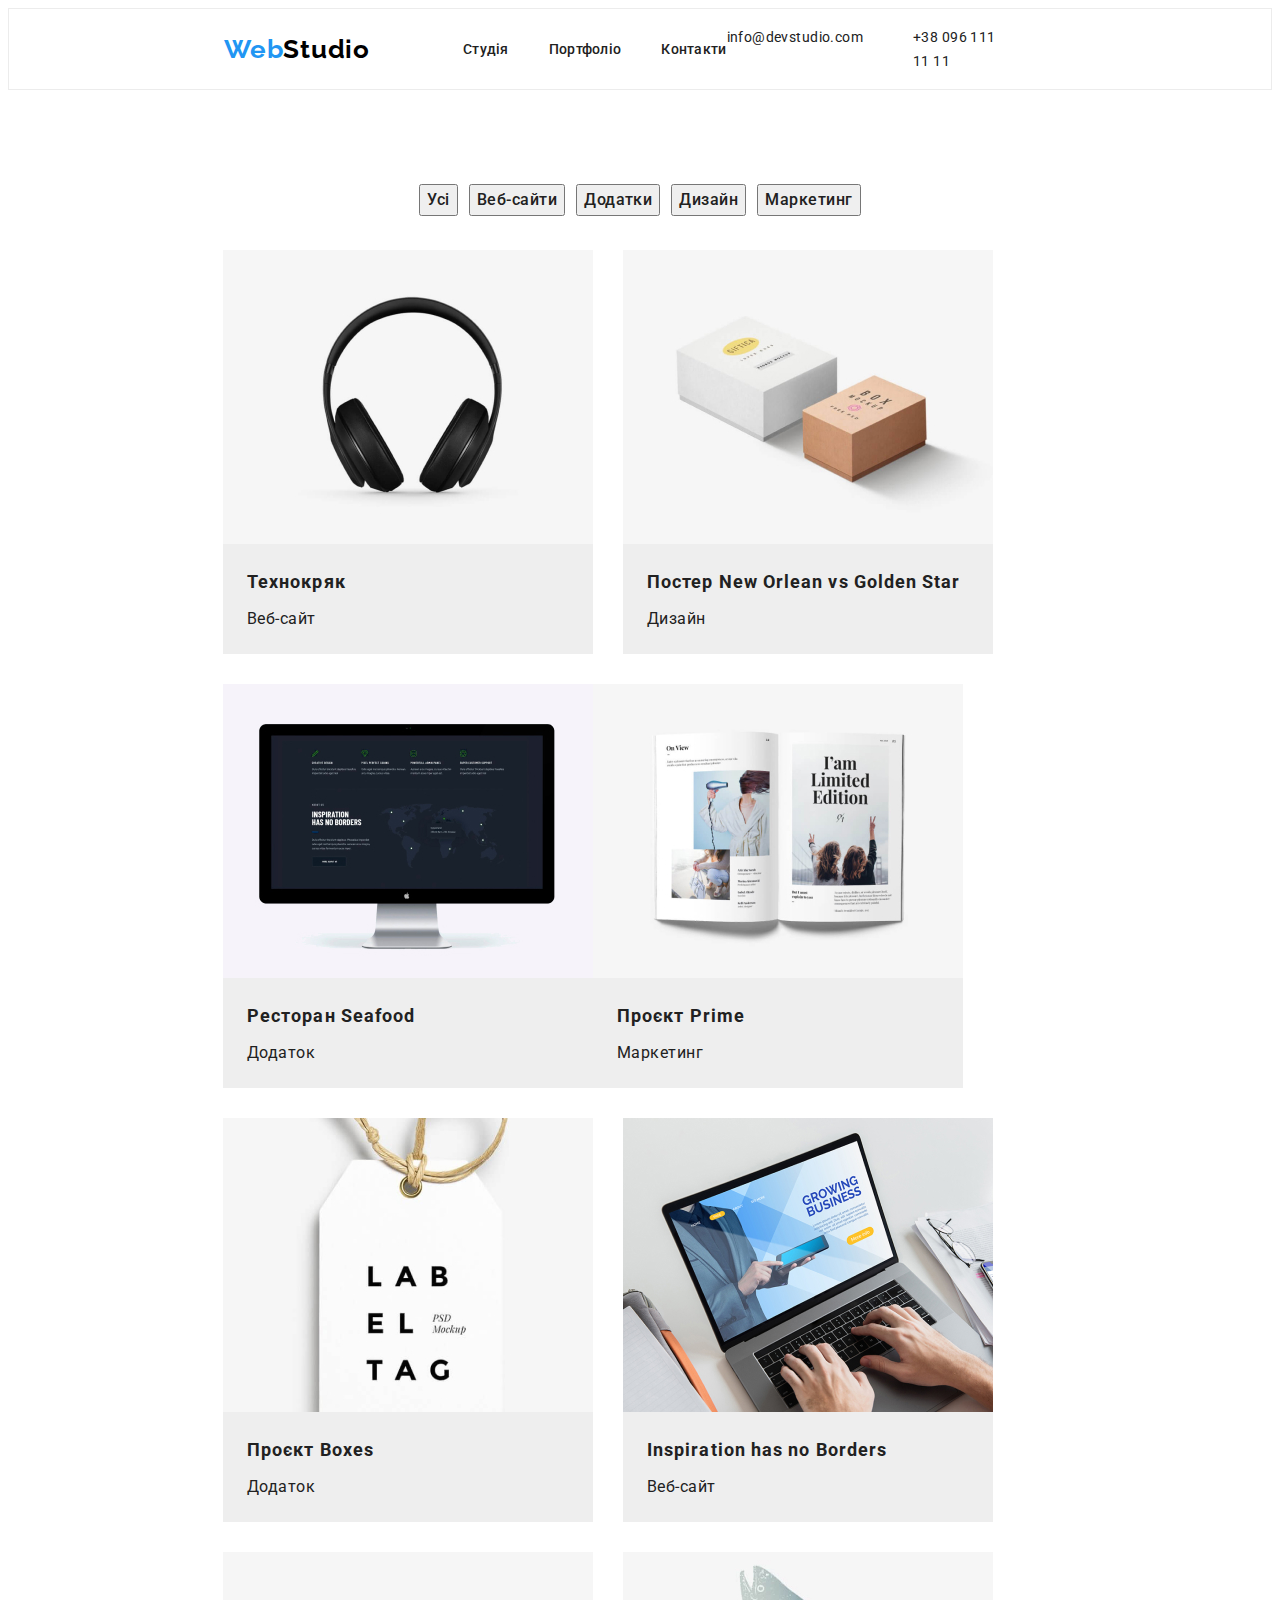
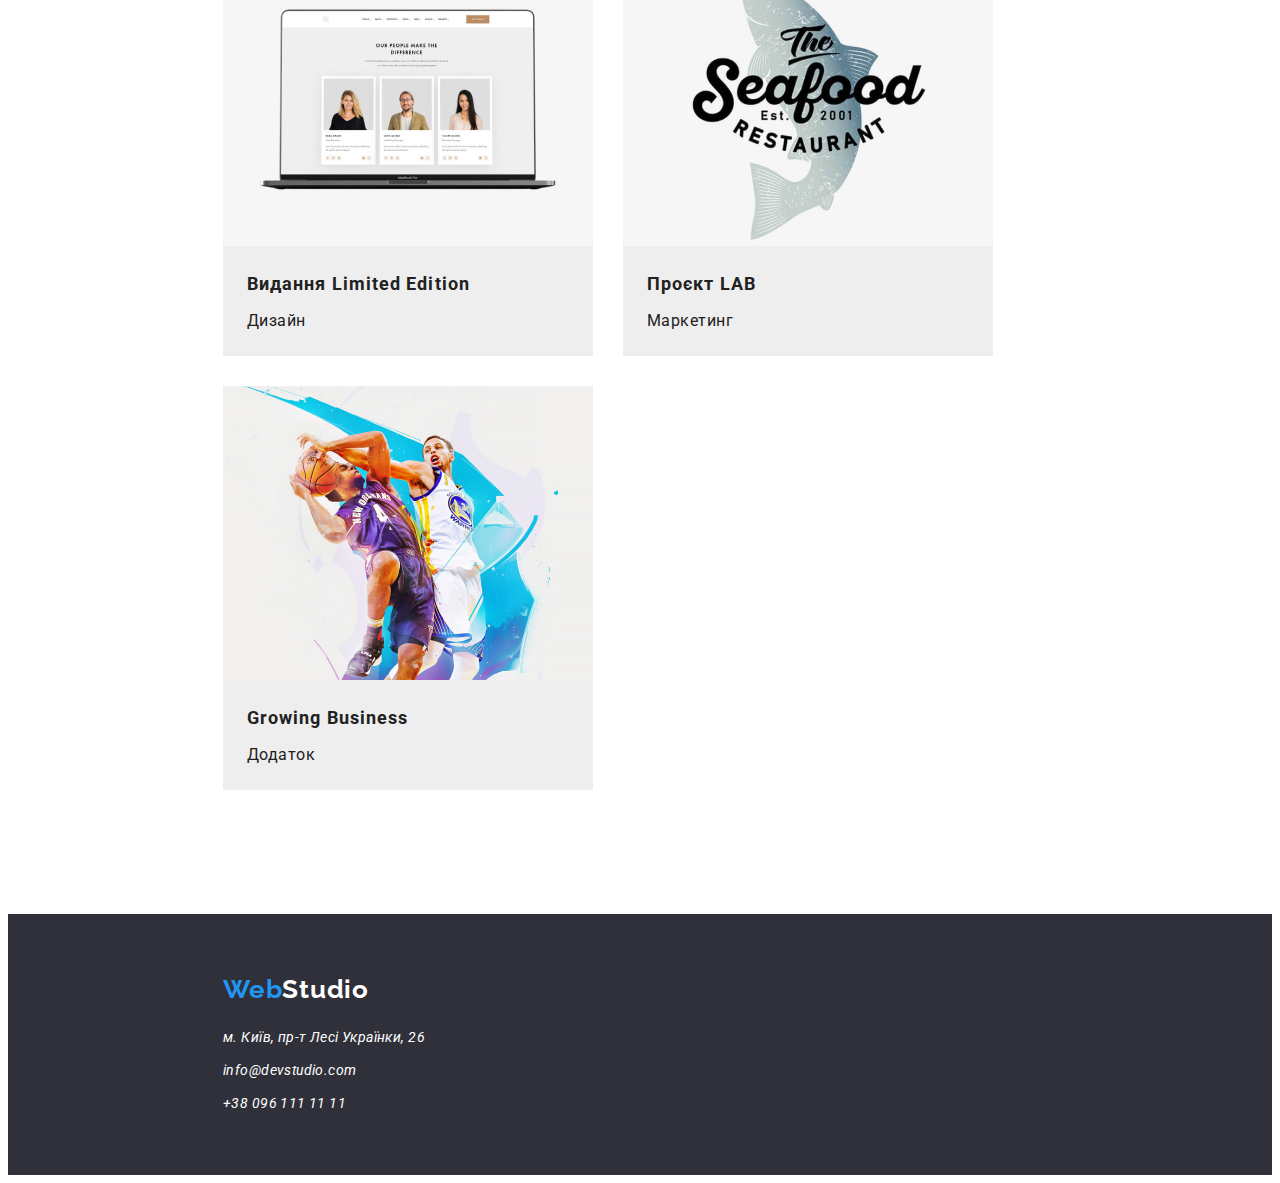
==== portfolio.html @ 18278113 "hommmm" ====
<!DOCTYPE html>
<html lang="en">
  <head>
    <meta charset="UTF-8" />
    <meta name="viewport" content="width=device-width, initial-scale=1.0" />
    <title>Document</title>
    <link rel="preconnect" href="https://fonts.googleapis.com" />
    <link rel="preconnect" href="https://fonts.gstatic.com" crossorigin />
    <link
      href="https://fonts.googleapis.com/css2?family=Roboto:ital,wght@0,100;0,300;0,400;0,500;0,700;0,900;1,100;1,300;1,400;1,500;1,700;1,900&display=swap"
      rel="stylesheet"
    />
    <link rel="preconnect" href="https://fonts.googleapis.com" />
    <link rel="preconnect" href="https://fonts.gstatic.com" crossorigin />
    <link
      href="https://fonts.googleapis.com/css2?family=Raleway:ital,wght@0,100..900;1,100..900&family=Roboto:ital,wght@0,100;0,300;0,400;0,500;0,700;0,900;1,100;1,300;1,400;1,500;1,700;1,900&display=swap"
      rel="stylesheet"
    />
    <link
      rel="stylesheet"
      href="https://cdnjs.cloudflare.com/ajax/libs/modern-normalize/3.0.1/modern-normalize.min.css"
      integrity="sha512-q6WgHqiHlKyOqslT/lgBgodhd03Wp4BEqKeW6nNtlOY4quzyG3VoQKFrieaCeSnuVseNKRGpGeDU3qPmabCANg=="
      crossorigin="anonymous"
      referrerpolicy="no-referrer"
    />
    <link rel="stylesheet" href="./styles/variables.css" />
    <link rel="stylesheet" href="./styles/util.css" />
    <link rel="stylesheet" href="./styles/typhography.css" />
    <link rel="stylesheet" href="./styles/portfolio.css" />
    <link rel="stylesheet" href="./styles/layout.css" />
  </head>
  <body>
    <header class="header">
      <div class="header-container container">
        <a class="header-logo l3" href="/"> <span>Web</span>Studio </a>

        <nav class="nav">
          <ul class="nav-list">
            <li class="nav-list__item">
              <a class="nav-list__link l1" href="/">Студія</a>
            </li>
            <li class="nav-list__item">
              <a class="nav-list__link l1" href="./portfolio.html">Портфоліо</a>
            </li>
            <li class="nav-list__item">
              <a class="nav-list__link l1" href="/">Контакти</a>
            </li>
          </ul>
        </nav>

        <ul class="header-contacts">
          <li class="header-contacts__item item">
            <a class="header-contacts__link l2" href="mailto:info@devstudio.com"
              >info@devstudio.com</a
            >
          </li>
          <li class="header-contacts__item item">
            <a class="header-contacts__link l2" href="tel:+38 096 111 11 11"
              >+38 096 111 11 11</a
            >
          </li>
        </ul>
      </div>
    </header>
    <main>
      <div class="main-container container">
        <section class="portfolio">
          <div class="buttons-list">
            <button class="buttons-list__button l5" type="button">Усі</button>
            <button class="buttons-list__button l5" type="button">
              Веб-сайти
            </button>
            <button class="buttons-list__button l5" type="button">
              Додатки
            </button>
            <button class="buttons-list__button l5" type="button">
              Дизайн
            </button>
            <button class="buttons-list__button l5" type="button">
              Маркетинг
            </button>
          </div>
          <ul class="portfolio-list">
            <li class="portfolio-list__item">
              <img
                class="portfolio-list__image"
                src="./images/portfolio/image1.jpg"
                alt=""
                width="370"
                height="294"
              />
              <h3 class="portfolio-list__title h5">Технокряк</h3>
              <p class="portfolio-list__text p3">Веб-сайт</p>
            </li>
            <li class="portfolio-list__item">
              <img
                class="portfolio-list__image"
                src="./images/portfolio/image2.jpg"
                alt=""
                width="370"
                height="294"
              />
              <h3 class="portfolio-list__title h5">
                Постер New Orlean vs Golden Star
              </h3>
              <p class="portfolio-list__text p3">Дизайн</p>
            </li>
            <li class="portfolio-list__item">
              <img
                class="portfolio-list__image"
                src="./images/portfolio/image3.jpg"
                alt=""
                width="370"
                height="294"
              />
              <h3 class="portfolio-list__title h5">Ресторан Seafood</h3>
              <p class="portfolio-list__text p3">Додаток</p>
            </li>
            <li class="portfolio-list__item">
              <img
                class="portfolio-list__image"
                src="./images/portfolio/image4.jpg"
                alt=""
                width="370"
                height="294"
              />
              <h3 class="portfolio-list__title h5">Проєкт Prime</h3>
              <p class="portfolio-list__text p3">Маркетинг</p>
            </li>
            <li class="portfolio-list__item">
              <img
                class="portfolio-list__image"
                src="./images/portfolio/image5.jpg"
                alt=""
                width="370"
                height="294"
              />
              <h3 class="portfolio-list__title h5">Проєкт Boxes</h3>
              <p class="portfolio-list__text p3">Додаток</p>
            </li>
            <li class="portfolio-list__item">
              <img
                class="portfolio-list__image"
                src="./images/portfolio/image6.jpg"
                alt=""
                width="370"
                height="294"
              />
              <h3 class="portfolio-list__title h5">
                Inspiration has no Borders
              </h3>
              <p class="portfolio-list__text p3">Веб-сайт</p>
            </li>
            <li class="portfolio-list__item">
              <img
                class="portfolio-list__image"
                src="./images/portfolio/image7.jpg"
                alt=""
                width="370"
                height="294"
              />
              <h3 class="portfolio-list__title h5">Видання Limited Edition</h3>
              <p class="portfolio-list__text p3">Дизайн</p>
            </li>
            <li class="portfolio-list__item">
              <img
                class="portfolio-list__image"
                src="./images/portfolio/image8.jpg"
                alt=""
                width="370"
                height="294"
              />
              <h3 class="portfolio-list__title h5">Проєкт LAB</h3>
              <p class="portfolio-list__text p3">Маркетинг</p>
            </li>
            <li class="portfolio-list__item">
              <img
                class="portfolio-list__image"
                src="./images/portfolio/image9.jpg"
                alt=""
                width="370"
                height="294"
              />
              <h3 class="portfolio-list__title h5">Growing Business</h3>
              <p class="portfolio-list__text p3">Додаток</p>
            </li>
          </ul>
        </section>
      </div>
    </main>

    <footer class="footer">
      <div class="footer-container container">
        <a class="footer-logo l3" href="/"> <span>Web</span>Studio </a>
        <address>
          <ul class="footer-list">
            <li class="footer-list__item">
              <a
                class="footer-list__link l2"
                href="https://www.google.com.ua/maps/@48.6079339,22.3172196,3a,75y,238.61h,90t/data=!3m7!1e1!3m5!1s1eabMFKs2wer_rPGh9NVeg!2e0!6shttps:%2F%2Fstreetviewpixels-pa.googleapis.com%2Fv1%2Fthumbnail%3Fcb_client%3Dmaps_sv.tactile%26w%3D900%26h%3D600%26pitch%3D0%26panoid%3D1eabMFKs2wer_rPGh9NVeg%26yaw%3D238.6144!7i13312!8i6656?hl=ru&coh=205410&entry=ttu&g_ep=EgoyMDI0MTAyOS4wIKXMDSoASAFQAw%3D%3D"
              >
                м. Київ, пр-т Лесі Українки, 26
              </a>
            </li>
            <li class="footer-list__item">
              <a class="footer-list__link l2" href="mailto:info@devstudio.com"
                >info@devstudio.com</a
              >
            </li>
            <li class="footer-list__item">
              <a class="footer-list__link l2" href="tel:+38 096 111 11 11"
                >+38 096 111 11 11</a
              >
            </li>
          </ul>
        </address>
      </div>
    </footer>
  </body>
</html>
---- styles/variables.css ----
:root {
  --c-primary: #212121;
  --c-secondary: #757575;
  --c-white: #ffffff;
  --c-blue: #2196f3;
  --c-bg: #2f303a;
  --c-section: #f5f4fa;
  --c-footer: #ffffff99;
  --c-portfolio: #eeeeee;
  --c-button: #f5f4fa;
  --c-black: #000000;
}
---- styles/util.css ----
html {
  box-sizing: border-box;
}

*,
*::after,
*::before {
  box-sizing: inherit;
}

h1,
h2,
h3,
h4,
h5,
h6,
p {
  margin: 0;
}

a,
button {
  text-decoration: none;
  cursor: pointer;
  color: inherit;
}

ul,
ol {
  margin: 0;
  padding: 0;
  list-style: none;
}

img {
  display: block;
  max-width: 100%;
  height: auto;
}
---- styles/typhography.css ----
.h1 {
  font-family: "Roboto", sans-serif;
  font-size: 44px;
  font-weight: 900;
  line-height: calc(60 / 44);
  letter-spacing: 0.06em;
}

.h2 {
  font-family: "Roboto", sans-serif;
  font-size: 36px;
  font-weight: 700;
  line-height: calc(42.19 / 36);
  letter-spacing: 0.03em;
}

.h3 {
  font-family: "Roboto", sans-serif;
  font-size: 14px;
  font-weight: 700;
  line-height: calc(16.41 / 14);
  letter-spacing: 0.03em;
}

.h4 {
  font-family: "Roboto", sans-serif;
  font-size: 16px;
  font-weight: 500;
  line-height: calc(18.75 / 16);
  letter-spacing: 0.03em;
  text-align: center;
}

.p1 {
  font-family: "Roboto", sans-serif;
  font-size: 14px;
  font-weight: 400;
  line-height: calc(24 / 14);
  letter-spacing: 0.03em;
}

.p2 {
  font-family: "Roboto", sans-serif;
  font-size: 16px;
  font-weight: 400;
  line-height: calc(18.75 / 16);
  letter-spacing: 0.03em;
  text-align: center;
}

.l1 {
  font-family: "Roboto", sans-serif;
  font-size: 14px;
  font-weight: 500;
  line-height: calc(16.41 / 14);
  letter-spacing: 0.02em;
}

.l2 {
  font-family: "Roboto", sans-serif;
  font-size: 14px;
  font-weight: 400;
  line-height: calc(24 / 14);
  letter-spacing: 0.03em;
}

.l4 {
  font-family: "Roboto", sans-serif;
  font-size: 16px;
  font-weight: 700;
  line-height: calc(30 / 16);
  letter-spacing: 0.06em;
}

.h5 {
  font-family: "Roboto", sans-serif;
  font-size: 18px;
  font-weight: 700;
  line-height: calc(36 / 18);
  letter-spacing: 0.06em;
}

.p3 {
  font-family: "Roboto", sans-serif;
  font-size: 16px;
  font-weight: 400;
  line-height: calc(30 / 16);
  letter-spacing: 0.03em;
}

.l3 {
  font-family: "Raleway", sans-serif;
  font-size: 26px;
  font-weight: 700;
  line-height: calc(30.52 / 26);
  letter-spacing: 0.03em;
}

.l5 {
  font-family: "Roboto", sans-serif;
  font-size: 16px;
  font-weight: 500;
  line-height: calc(26 / 16);
  letter-spacing: 0.03em;
}
---- styles/portfolio.css ----
.container {
  padding: 0 215px;
  margin: 0 auto;
  max-width: 1600px;
}

.main-container {
  padding-top: 94px;
  padding-bottom: 94px;
}

.buttons-list {
  text-align: center;
}

.buttons-list__button:not(:first-child) {
  margin-left: 8px;
}

.portfolio-list {
  display: flex;
  margin-top: 34px;
  flex-wrap: wrap;
}

.portfolio-list__item {
  margin-right: 30px;

  margin-bottom: 30px;

  background-color: var(--c-portfolio);
}

.portfolio-list__item:nth-child(3n) {
  margin-right: 0px;
}

.buttons-list__button:hover,
.buttons-list__button:focus {
  background-color: var(--c-blue);
  color: var(--c-white);
  cursor: pointer;
}

.portfolio-list__item {
  background-color: var(--c-portfolio);
}

.portfolio-list__title {
  margin-top: 20px;
  margin-left: 24px;
  color: var(--c-primary);
}

.portfolio-list__text {
  margin-top: 4px;
  margin-left: 24px;
  margin-bottom: 20px;
}
---- styles/layout.css ----
body {
  font-family: "Roboto", sans-serif;
  font-size: 14px;
  color: var(--c-primary);
}

.header-logo {
  color: var(--c-black);
}

.header-logo span {
  color: var(--c-blue);
}

.header-container {
  display: flex;
  align-items: center;
  border: 1px solid #ececec;
  justify-content: space-between;
}

.header-contacts {
  display: flex;
  margin-left: auto;
}

.nav-list {
  display: flex;
  margin-left: 93px;
  padding-top: 32px;
  padding-bottom: 32px;
}

.nav-list__item:not(:last-child) {
  margin-right: 40px;
}

.item {
  margin-right: 50px;
  margin-left: auto;
}

.item :not(:last-child) {
  margin-right: 50px;
}

.nav-list__link {
  color: var(--c-primary);
}

.nav-list__link:hover,
.nav-list__link:focus {
  padding-top: 32px;
  padding-bottom: 32px;
  color: var(--c-blue);
}

.header-contacts__link {
  color: var(--c-primary);
}

.header-contacts__link:hover,
.header-contacts__link:focus {
  padding-top: 32px;
  padding-bottom: 32px;
  color: var(--c-blue);
}

.footer {
  background-color: var(--c-bg);
}

.footer-container {
  padding-top: 60px;
  padding-bottom: 60px;
}

.footer-list__link {
  color: var(--c-white);
}

.footer-list__link:hover,
.footer-list__link:focus {
  color: var(--c-blue);
}

.footer-logo {
  color: var(--c-white);
}

.footer-logo span {
  color: var(--c-blue);
}

.footer-list {
  margin-top: 20px;
}

.footer-list__item:not(:first-child) {
  margin-top: 9px;
}
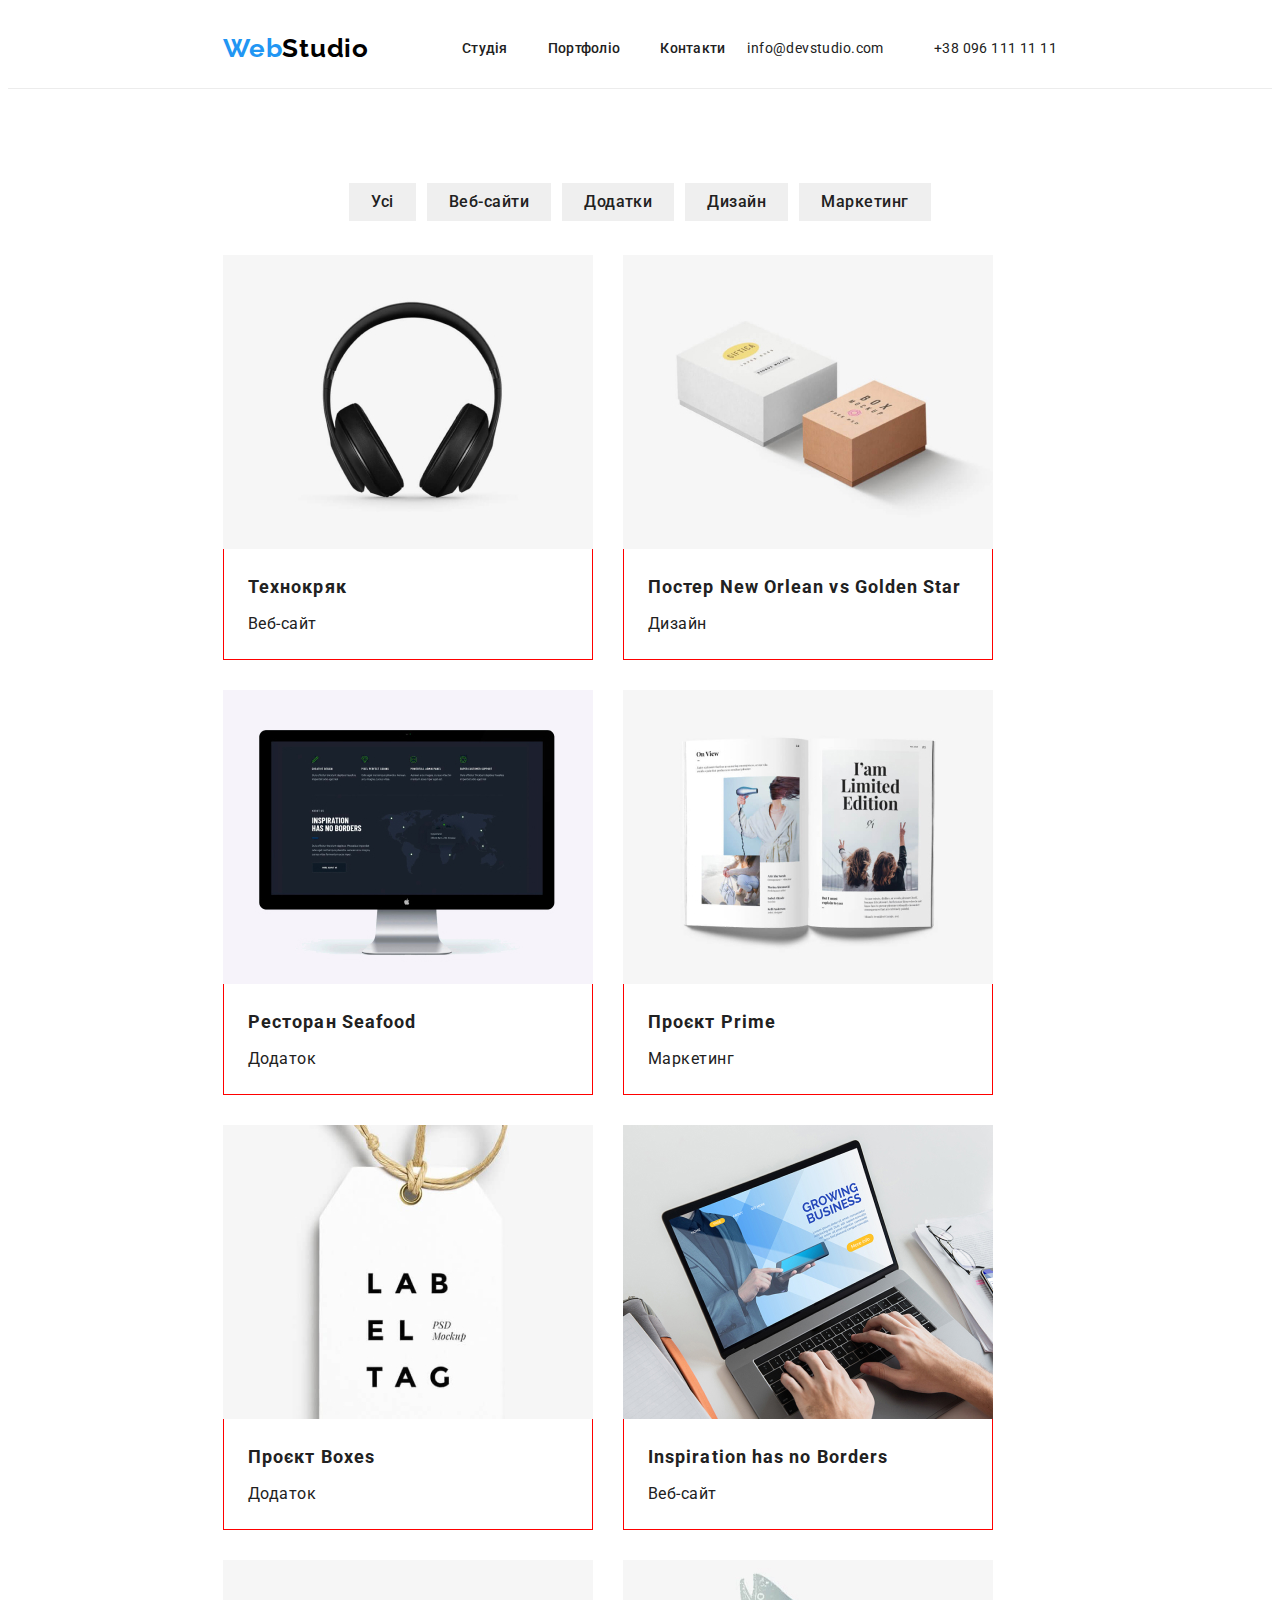
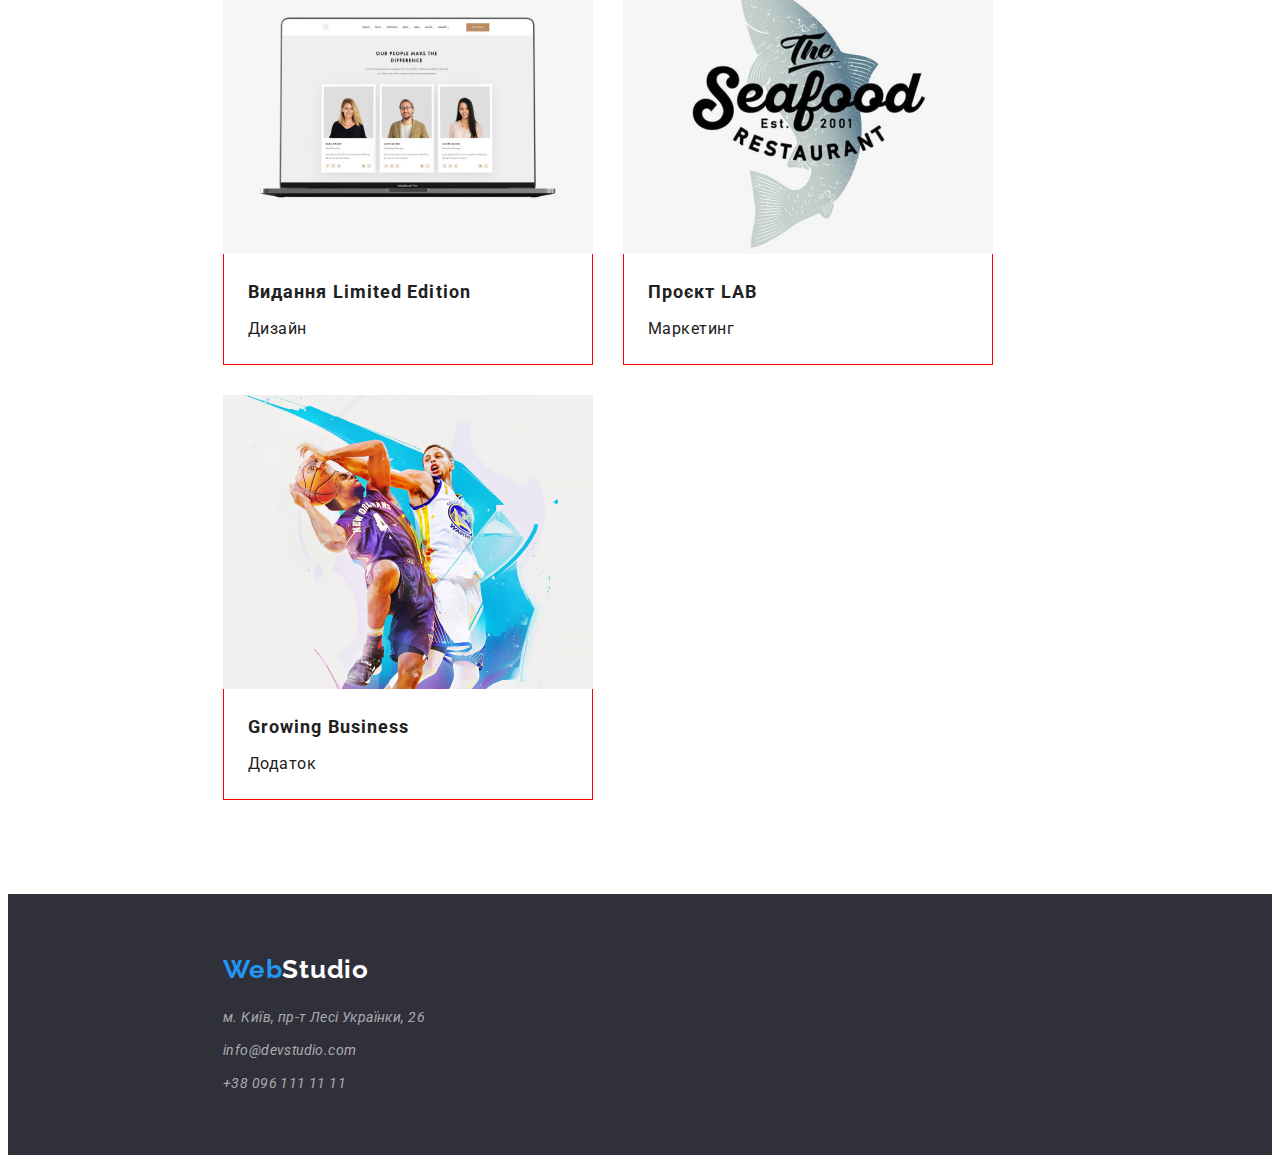
==== commit 098ef29d: "like" ====
--- a/portfolio.html
+++ b/portfolio.html
@@ -89,8 +89,10 @@
                 width="370"
                 height="294"
               />
-              <h3 class="portfolio-list__title h5">Технокряк</h3>
-              <p class="portfolio-list__text p3">Веб-сайт</p>
+              <div class="potfolio-list__content">
+                <h3 class="portfolio-list__title h5">Технокряк</h3>
+                <p class="portfolio-list__text p3">Веб-сайт</p>
+              </div>
             </li>
             <li class="portfolio-list__item">
               <img
@@ -100,10 +102,12 @@
                 width="370"
                 height="294"
               />
-              <h3 class="portfolio-list__title h5">
-                Постер New Orlean vs Golden Star
-              </h3>
-              <p class="portfolio-list__text p3">Дизайн</p>
+              <div class="potfolio-list__content">
+                <h3 class="portfolio-list__title h5">
+                  Постер New Orlean vs Golden Star
+                </h3>
+                <p class="portfolio-list__text p3">Дизайн</p>
+              </div>
             </li>
             <li class="portfolio-list__item">
               <img
@@ -113,8 +117,10 @@
                 width="370"
                 height="294"
               />
-              <h3 class="portfolio-list__title h5">Ресторан Seafood</h3>
-              <p class="portfolio-list__text p3">Додаток</p>
+              <div class="potfolio-list__content">
+                <h3 class="portfolio-list__title h5">Ресторан Seafood</h3>
+                <p class="portfolio-list__text p3">Додаток</p>
+              </div>
             </li>
             <li class="portfolio-list__item">
               <img
@@ -124,8 +130,10 @@
                 width="370"
                 height="294"
               />
-              <h3 class="portfolio-list__title h5">Проєкт Prime</h3>
-              <p class="portfolio-list__text p3">Маркетинг</p>
+              <div class="potfolio-list__content">
+                <h3 class="portfolio-list__title h5">Проєкт Prime</h3>
+                <p class="portfolio-list__text p3">Маркетинг</p>
+              </div>
             </li>
             <li class="portfolio-list__item">
               <img
@@ -135,8 +143,10 @@
                 width="370"
                 height="294"
               />
-              <h3 class="portfolio-list__title h5">Проєкт Boxes</h3>
-              <p class="portfolio-list__text p3">Додаток</p>
+              <div class="potfolio-list__content">
+                <h3 class="portfolio-list__title h5">Проєкт Boxes</h3>
+                <p class="portfolio-list__text p3">Додаток</p>
+              </div>
             </li>
             <li class="portfolio-list__item">
               <img
@@ -146,10 +156,12 @@
                 width="370"
                 height="294"
               />
-              <h3 class="portfolio-list__title h5">
-                Inspiration has no Borders
-              </h3>
-              <p class="portfolio-list__text p3">Веб-сайт</p>
+              <div class="potfolio-list__content">
+                <h3 class="portfolio-list__title h5">
+                  Inspiration has no Borders
+                </h3>
+                <p class="portfolio-list__text p3">Веб-сайт</p>
+              </div>
             </li>
             <li class="portfolio-list__item">
               <img
@@ -159,8 +171,12 @@
                 width="370"
                 height="294"
               />
-              <h3 class="portfolio-list__title h5">Видання Limited Edition</h3>
-              <p class="portfolio-list__text p3">Дизайн</p>
+              <div class="potfolio-list__content">
+                <h3 class="portfolio-list__title h5">
+                  Видання Limited Edition
+                </h3>
+                <p class="portfolio-list__text p3">Дизайн</p>
+              </div>
             </li>
             <li class="portfolio-list__item">
               <img
@@ -170,8 +186,10 @@
                 width="370"
                 height="294"
               />
-              <h3 class="portfolio-list__title h5">Проєкт LAB</h3>
-              <p class="portfolio-list__text p3">Маркетинг</p>
+              <div class="potfolio-list__content">
+                <h3 class="portfolio-list__title h5">Проєкт LAB</h3>
+                <p class="portfolio-list__text p3">Маркетинг</p>
+              </div>
             </li>
             <li class="portfolio-list__item">
               <img
@@ -181,8 +199,10 @@
                 width="370"
                 height="294"
               />
-              <h3 class="portfolio-list__title h5">Growing Business</h3>
-              <p class="portfolio-list__text p3">Додаток</p>
+              <div class="potfolio-list__content">
+                <h3 class="portfolio-list__title h5">Growing Business</h3>
+                <p class="portfolio-list__text p3">Додаток</p>
+              </div>
             </li>
           </ul>
         </section>
@@ -192,7 +212,7 @@
     <footer class="footer">
       <div class="footer-container container">
         <a class="footer-logo l3" href="/"> <span>Web</span>Studio </a>
-        <address>
+        <address class="address">
           <ul class="footer-list">
             <li class="footer-list__item">
               <a
--- a/styles/portfolio.css
+++ b/styles/portfolio.css
@@ -11,6 +11,7 @@
 
 .buttons-list {
   text-align: center;
+  border: 0px;
 }
 
 .buttons-list__button:not(:first-child) {
@@ -19,16 +20,20 @@
 
 .portfolio-list {
   display: flex;
+  flex-basis: calc((100%-60) / 3);
+
+  flex-wrap: wrap;
+
+  gap: 30px;
   margin-top: 34px;
-  flex-wrap: wrap;
 }
 
-.portfolio-list__item {
-  margin-right: 30px;
-
-  margin-bottom: 30px;
-
-  background-color: var(--c-portfolio);
+.buttons-list__button {
+  padding-top: 6px;
+  padding-bottom: 6px;
+  padding-right: 22px;
+  padding-left: 22px;
+  border: 0px;
 }
 
 .portfolio-list__item:nth-child(3n) {
@@ -43,17 +48,19 @@
 }
 
 .portfolio-list__item {
-  background-color: var(--c-portfolio);
+  background-color: var(--c-white);
 }
 
 .portfolio-list__title {
-  margin-top: 20px;
-  margin-left: 24px;
   color: var(--c-primary);
+}
+
+.potfolio-list__content {
+  padding: 20px 24px 20px 24px;
+  border: 1px solid red;
+  border-top: 0px;
 }
 
 .portfolio-list__text {
   margin-top: 4px;
-  margin-left: 24px;
-  margin-bottom: 20px;
 }
--- a/styles/layout.css
+++ b/styles/layout.css
@@ -2,6 +2,10 @@
   font-family: "Roboto", sans-serif;
   font-size: 14px;
   color: var(--c-primary);
+}
+
+.header {
+  border-bottom: 1px solid #ececec;
 }
 
 .header-logo {
@@ -15,13 +19,17 @@
 .header-container {
   display: flex;
   align-items: center;
-  border: 1px solid #ececec;
+
   justify-content: space-between;
 }
 
 .header-contacts {
   display: flex;
   margin-left: auto;
+}
+
+.header-contacts__item:not(:first-child) {
+  margin-left: 50px;
 }
 
 .nav-list {
@@ -35,34 +43,25 @@
   margin-right: 40px;
 }
 
-.item {
-  margin-right: 50px;
-  margin-left: auto;
-}
-
-.item :not(:last-child) {
-  margin-right: 50px;
-}
-
 .nav-list__link {
+  padding-top: 32px;
+  padding-bottom: 32px;
   color: var(--c-primary);
 }
 
 .nav-list__link:hover,
 .nav-list__link:focus {
-  padding-top: 32px;
-  padding-bottom: 32px;
   color: var(--c-blue);
 }
 
 .header-contacts__link {
+  padding-top: 32px;
+  padding-bottom: 32px;
   color: var(--c-primary);
 }
 
 .header-contacts__link:hover,
 .header-contacts__link:focus {
-  padding-top: 32px;
-  padding-bottom: 32px;
   color: var(--c-blue);
 }
 
@@ -75,8 +74,12 @@
   padding-bottom: 60px;
 }
 
+.footer-list__item {
+  color: var(--c-white);
+}
+
 .footer-list__link {
-  color: var(--c-white);
+  color: var(--c-footer);
 }
 
 .footer-list__link:hover,
@@ -92,7 +95,7 @@
   color: var(--c-blue);
 }
 
-.footer-list {
+.address {
   margin-top: 20px;
 }
 
